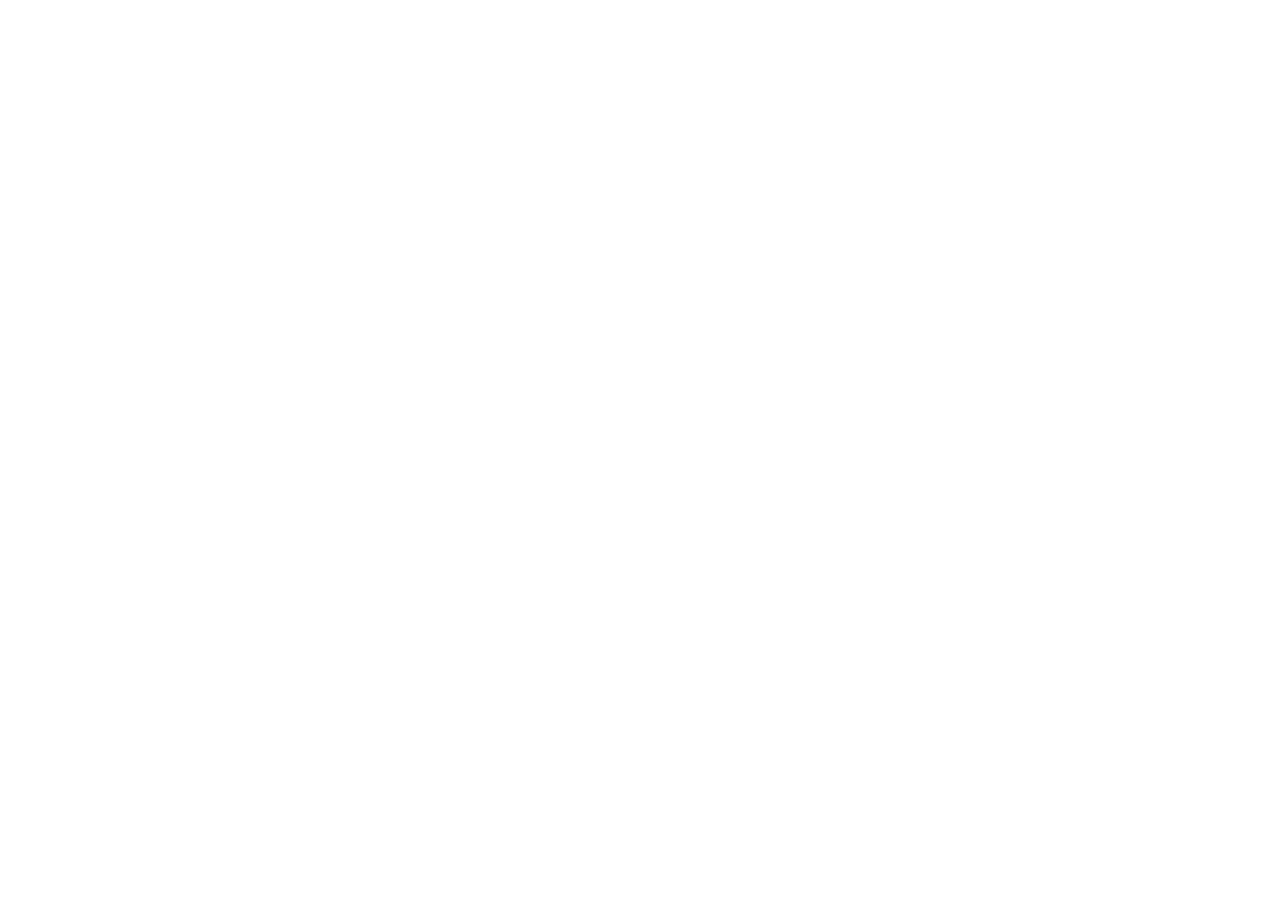
==== index.html @ 8d267d60 "files" ====
<!DOCTYPE html>
<html lang="en">
    <head>
        <meta charset="UTF-8">
        <meta name="viewport" content="width=device-width, initial-scale=1.0">
        <title>Oblig 4</title>
        <head>
            <link rel="stylesheet" href="css/home.css">
        </head>
    </head>
    <body>
        <header></header>
        <main></main>
        <footer></footer>
    </body>
</html>
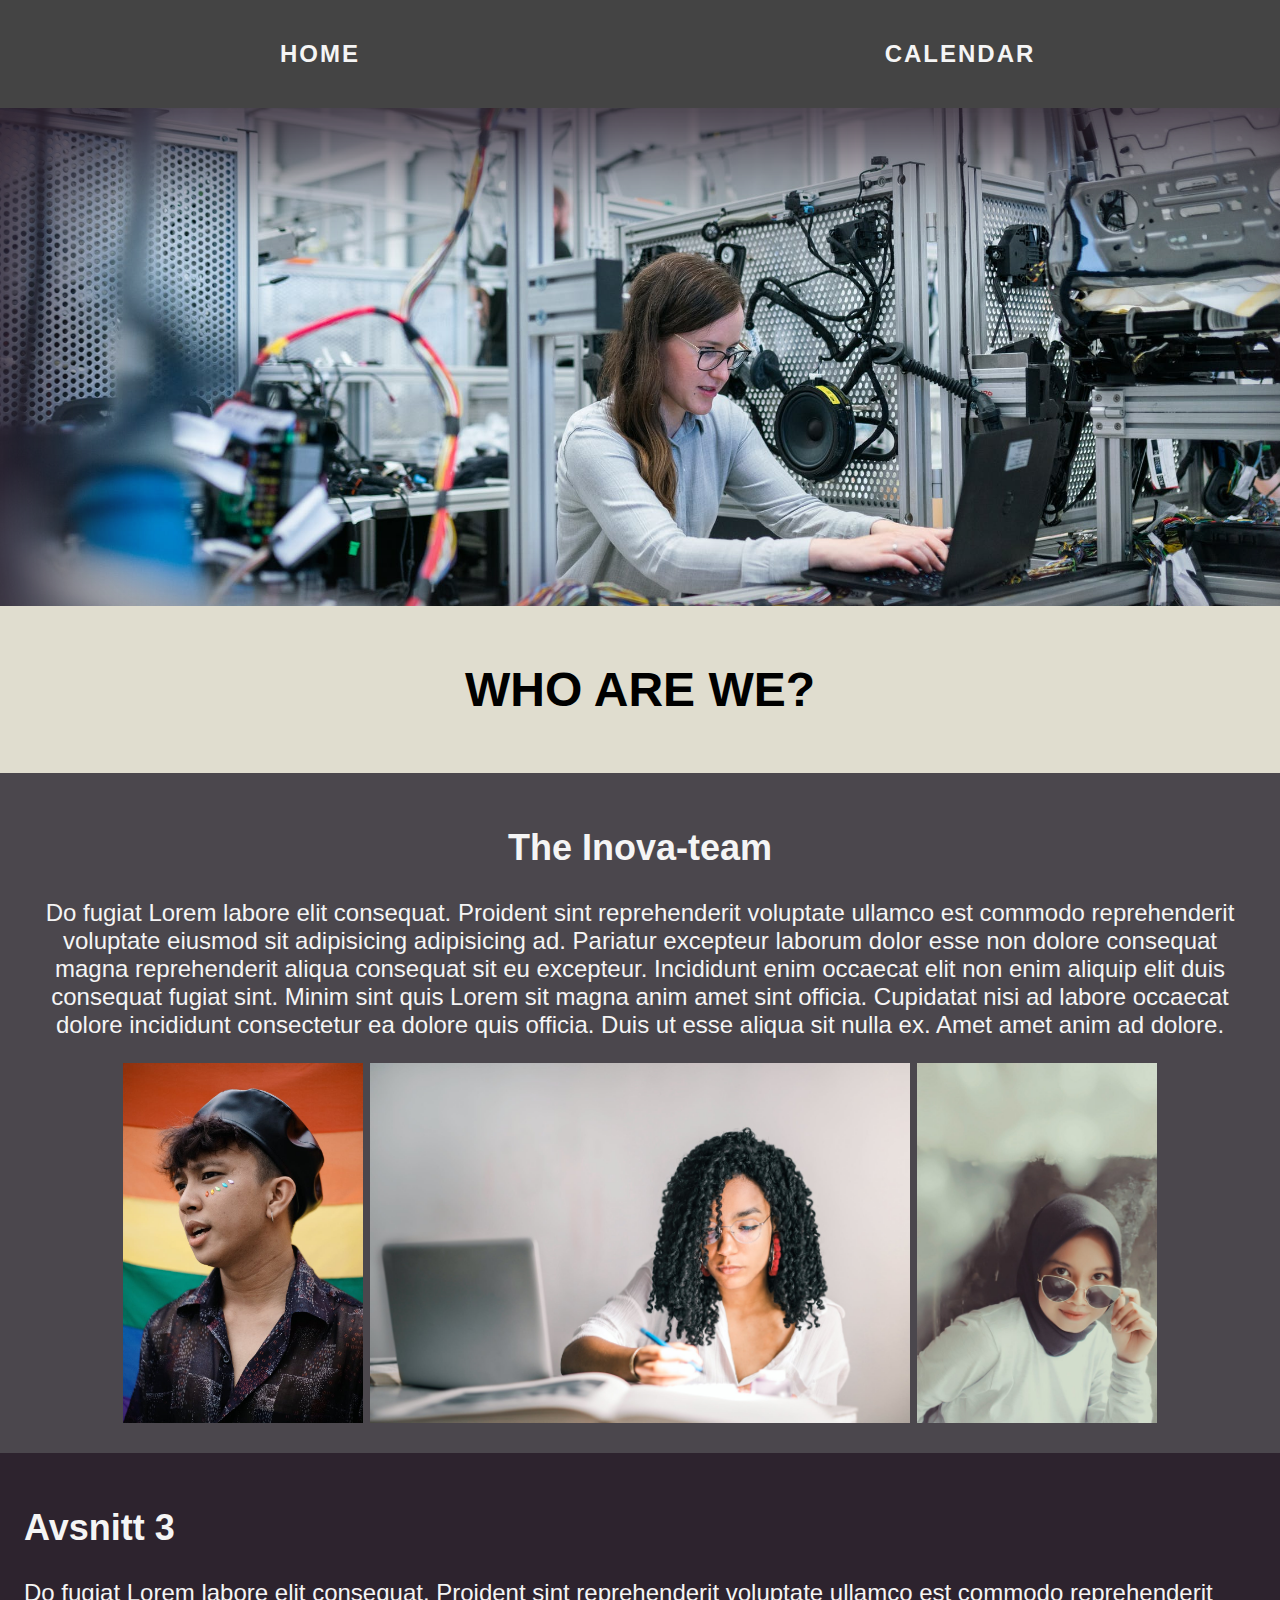
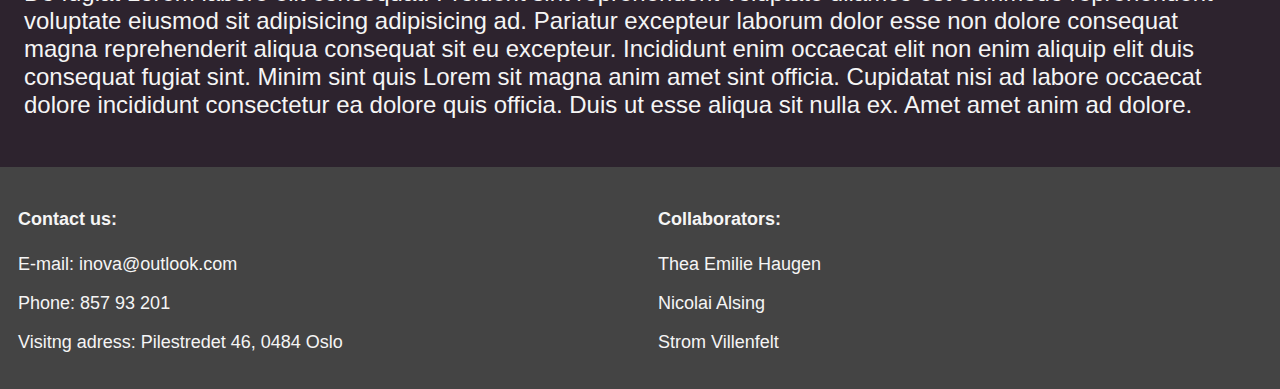
==== commit 1329cd6c: "added pictures and calendar" ====
--- a/index.html
+++ b/index.html
@@ -6,11 +6,63 @@
         <title>Oblig 4</title>
         <head>
             <link rel="stylesheet" href="css/home.css">
+            <link rel="stylesheet" href="css/navbar.css">
         </head>
     </head>
     <body>
-        <header></header>
-        <main></main>
-        <footer></footer>
+        <header>
+            <nav>
+                <a href="index.html" class="left">Home</a>
+                <a href="calendar.html" class="right">Calendar</a>
+            </nav>
+        </header>
+        <main>
+            <div id="largeImg"></div>
+            <div id="text1">
+                <h1>Who are we?</h1>
+            </div>
+            <div id="text2">
+                <h2>The Inova-team</h2>
+                <p>
+                    Do fugiat Lorem labore elit consequat. Proident sint reprehenderit voluptate ullamco est commodo reprehenderit voluptate eiusmod sit adipisicing adipisicing ad. 
+                    Pariatur excepteur laborum dolor esse non dolore consequat magna reprehenderit aliqua consequat sit eu excepteur. 
+                    Incididunt enim occaecat elit non enim aliquip elit duis consequat fugiat sint.
+
+                    Minim sint quis Lorem sit magna anim amet sint officia. Cupidatat nisi ad labore occaecat dolore incididunt consectetur ea dolore quis officia. 
+                    Duis ut esse aliqua sit nulla ex. Amet amet anim ad dolore.
+                </p>
+                <img src="images/javier_bardem.jpeg" alt="Javier Bardem">
+                <picture>
+                    <source media="(max-width:1100px)" srcset="images/safiya_carelle_small.jpg">
+                    <img src="images/safiya_carelle.jpeg" alt="Safiya Carelle">
+                  </picture>
+                <img src="images/maya_anggraeni.jpeg" alt="Maya Anggraeni">
+            </div>
+            <div id="text3">
+                <h2>Avsnitt 3</h2>
+                <p>
+                    Do fugiat Lorem labore elit consequat. Proident sint reprehenderit voluptate ullamco est commodo reprehenderit voluptate eiusmod sit adipisicing adipisicing ad. 
+                    Pariatur excepteur laborum dolor esse non dolore consequat magna reprehenderit aliqua consequat sit eu excepteur. 
+                    Incididunt enim occaecat elit non enim aliquip elit duis consequat fugiat sint.
+
+                    Minim sint quis Lorem sit magna anim amet sint officia. Cupidatat nisi ad labore occaecat dolore incididunt consectetur ea dolore quis officia. 
+                    Duis ut esse aliqua sit nulla ex. Amet amet anim ad dolore.
+                </p>
+            </div>
+        </main>
+        <footer>
+            <div>
+                <h4>Contact us:</h4>
+                <p>E-mail: inova@outlook.com</p>
+                <p>Phone: 857 93 201</p>
+                <p>Visitng adress: Pilestredet 46, 0484 Oslo</p>
+            </div>
+            <div class="adjust_right">
+                <h4>Collaborators:</h4>
+                <p>Thea Emilie Haugen</p>
+                <p>Nicolai Alsing</p>
+                <p>Strom Villenfelt</p>
+            </div>
+        </footer>
     </body>
 </html>--- a/css/home.css
+++ b/css/home.css
@@ -0,0 +1,38 @@
+main div {
+    padding: 1em;
+    font-size: x-large;
+    font-weight: 500;
+}
+#largeImg {
+    background-image: url(../images/technology2.jpeg);
+    background-size: cover;
+    background-repeat: no-repeat;
+    background-position: center right;
+    height: 50vh;
+    box-shadow: inset rgb(43, 30, 43) 2em 2em 5em;
+}
+#text1 {
+    background-color: rgb(224, 221, 207);
+    text-align: center;
+    text-transform: uppercase;
+}
+#text2 {
+    color: whitesmoke;
+    background-color: rgb(75, 71, 77);
+    text-align: center;
+}
+#text3 {
+    background-color: rgb(45, 35, 46);
+    color: whitesmoke;
+}
+
+img, picture {
+    height: 15em;
+}
+
+@media screen and (max-width: 1100px) {
+    img, picture {
+        height: auto;
+        width: 32%;
+    }
+  }--- a/css/navbar.css
+++ b/css/navbar.css
@@ -0,0 +1,54 @@
+* {
+    font-family: Arial, Helvetica, sans-serif;
+}
+
+body {
+    margin: 0;
+    min-width: 400px;
+}
+
+nav {
+    display: grid;
+    grid-template-columns: repeat(2, 1fr);
+    background-color: rgb(68, 68, 68);
+    padding: 1em 0;
+}
+
+nav a {
+    text-decoration: none;
+    color: whitesmoke;
+    padding: 1em 0 1em 0;
+    letter-spacing: 2px;
+    width: 50%;
+    text-transform: uppercase;
+    font-weight: bolder;
+    font-size: x-large;
+
+}
+
+footer {
+    display: grid;
+    grid-template-columns: repeat(2, 1fr);
+    background-color: rgb(45, 35, 46);
+    background-color: rgb(68, 68, 68);
+    color: whitesmoke;
+    padding: 1em 0;
+    font-size: large;
+}
+
+footer div {
+    width: fit-content;
+    margin-left: 1em;
+}
+
+.right {
+    margin: 0 25%;
+    text-align: center;
+    justify-self: flex-end;
+}
+.left {
+    margin: 0 25%;
+    text-align: center;
+    justify-self: flex-start;
+}
+
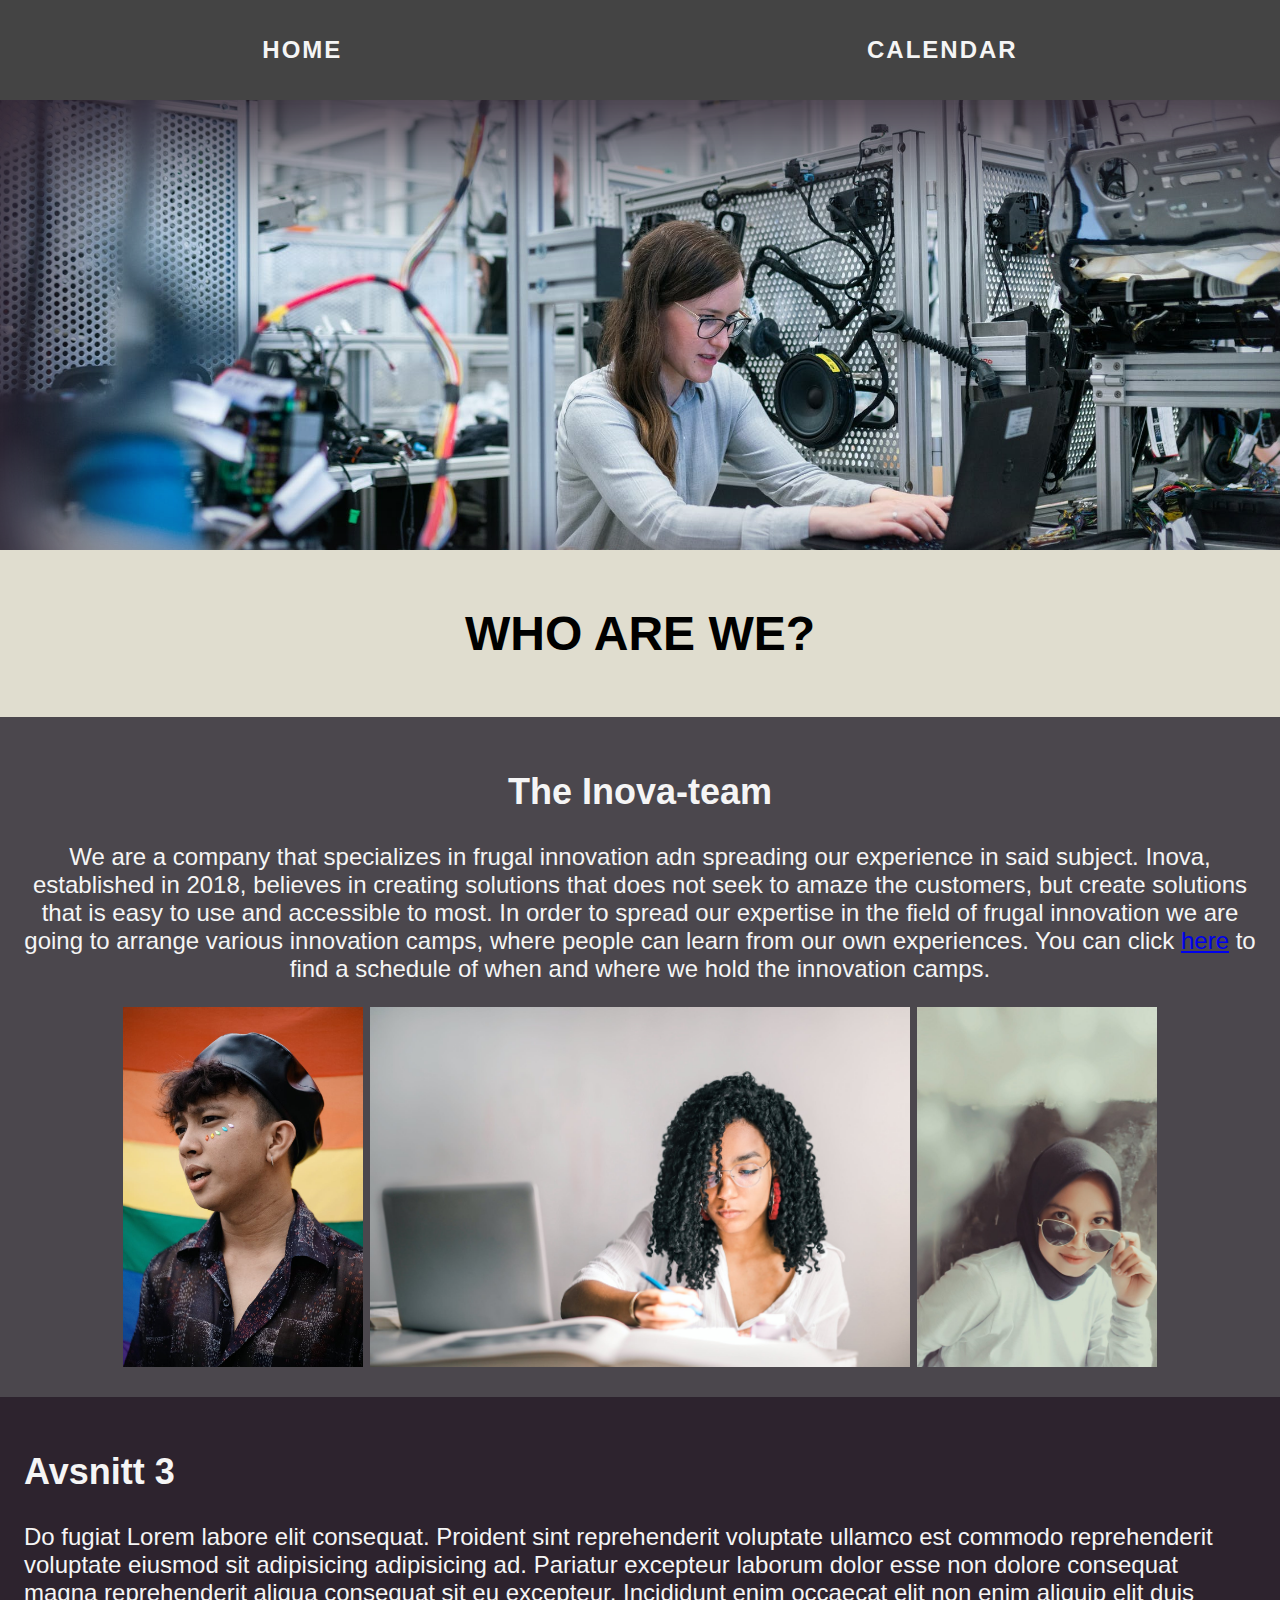
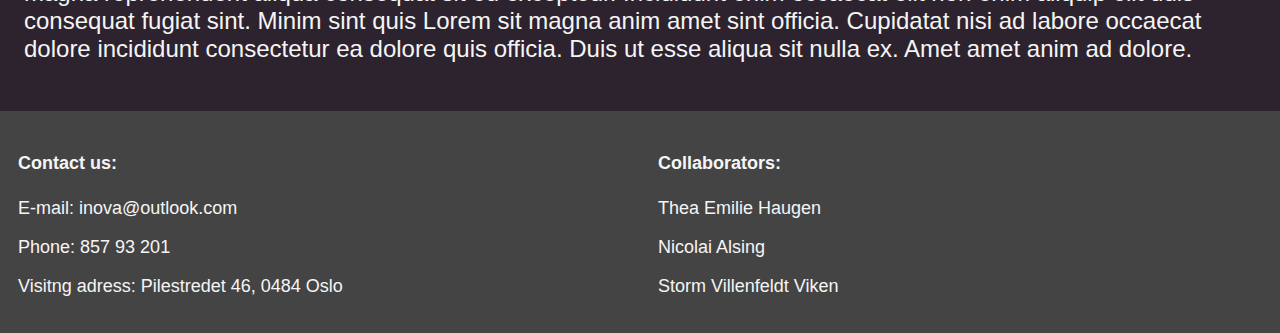
==== commit b6e417b4: "Added various text" ====
--- a/index.html
+++ b/index.html
@@ -24,12 +24,12 @@
             <div id="text2">
                 <h2>The Inova-team</h2>
                 <p>
-                    Do fugiat Lorem labore elit consequat. Proident sint reprehenderit voluptate ullamco est commodo reprehenderit voluptate eiusmod sit adipisicing adipisicing ad. 
-                    Pariatur excepteur laborum dolor esse non dolore consequat magna reprehenderit aliqua consequat sit eu excepteur. 
-                    Incididunt enim occaecat elit non enim aliquip elit duis consequat fugiat sint.
-
-                    Minim sint quis Lorem sit magna anim amet sint officia. Cupidatat nisi ad labore occaecat dolore incididunt consectetur ea dolore quis officia. 
-                    Duis ut esse aliqua sit nulla ex. Amet amet anim ad dolore.
+                    We are a company that specializes in frugal innovation adn spreading our experience in said subject.
+                    Inova, established in 2018, believes in creating solutions that does not seek to amaze the customers,
+                    but create solutions that is easy to use and accessible to most.
+                    In order to spread our expertise in the field of frugal innovation we are going to arrange various innovation camps,
+                    where people can learn from our own experiences. You can click <a id="here" href="calendar.html">here</a> to find a schedule
+                    of when and where we hold the innovation camps. 
                 </p>
                 <img src="images/javier_bardem.jpeg" alt="Javier Bardem">
                 <picture>
@@ -61,7 +61,7 @@
                 <h4>Collaborators:</h4>
                 <p>Thea Emilie Haugen</p>
                 <p>Nicolai Alsing</p>
-                <p>Strom Villenfelt</p>
+                <p>Storm Villenfeldt Viken</p>
             </div>
         </footer>
     </body>
--- a/css/navbar.css
+++ b/css/navbar.css
@@ -1,23 +1,25 @@
 * {
     font-family: Arial, Helvetica, sans-serif;
+    box-sizing: border-box;
 }
 
 body {
     margin: 0;
-    min-width: 400px;
+    min-width: 350px;
 }
 
 nav {
     display: grid;
-    grid-template-columns: repeat(2, 1fr);
+    grid-template-columns: repeat(2, auto);
     background-color: rgb(68, 68, 68);
-    padding: 1em 0;
+    padding: 0;
+    height: 100%;
 }
 
 nav a {
     text-decoration: none;
     color: whitesmoke;
-    padding: 1em 0 1em 0;
+    padding: 1.5em 0;
     letter-spacing: 2px;
     width: 50%;
     text-transform: uppercase;
@@ -52,3 +54,12 @@
     justify-self: flex-start;
 }
 
+@media screen and (max-width: 500px) {
+    nav {
+        grid-template-columns: repeat(1, auto);
+        padding: 0;
+    }
+    nav a{width: 100%;}
+    .left {margin: auto; text-align: center;}
+    .right {margin: auto; text-align: center;}
+}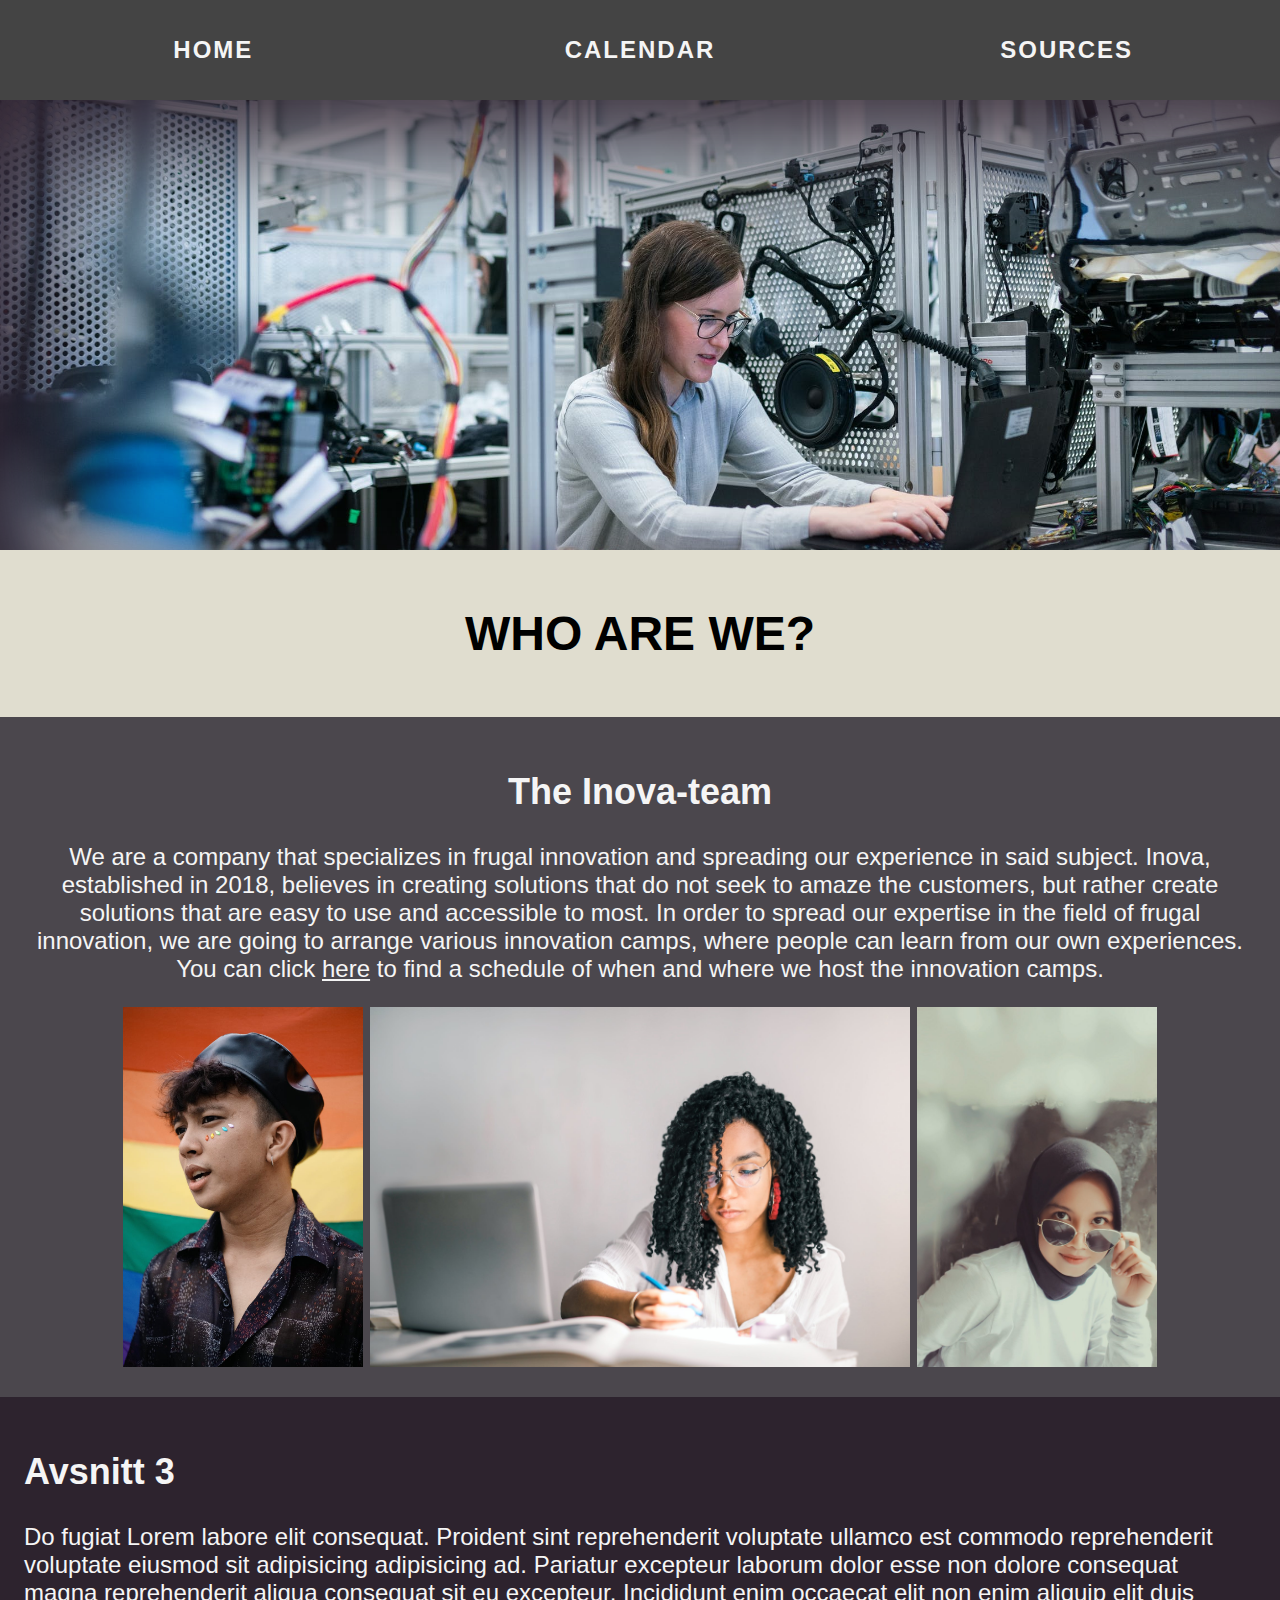
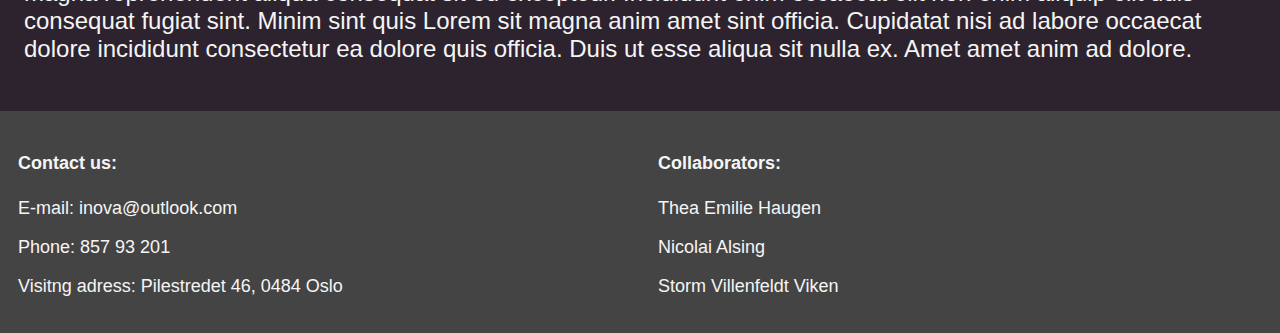
==== commit 1b03f06d: "sentrert header" ====
--- a/index.html
+++ b/index.html
@@ -12,8 +12,9 @@
     <body>
         <header>
             <nav>
-                <a href="index.html" class="left">Home</a>
-                <a href="calendar.html" class="right">Calendar</a>
+                <a href="index.html">Home</a>
+                <a href="calendar.html">Calendar</a>
+                <a href="sources.html">Sources</a>
             </nav>
         </header>
         <main>
@@ -24,12 +25,12 @@
             <div id="text2">
                 <h2>The Inova-team</h2>
                 <p>
-                    We are a company that specializes in frugal innovation adn spreading our experience in said subject.
-                    Inova, established in 2018, believes in creating solutions that does not seek to amaze the customers,
-                    but create solutions that is easy to use and accessible to most.
-                    In order to spread our expertise in the field of frugal innovation we are going to arrange various innovation camps,
+                    We are a company that specializes in frugal innovation and spreading our experience in said subject.
+                    Inova, established in 2018, believes in creating solutions that do not seek to amaze the customers,
+                    but rather create solutions that are easy to use and accessible to most.
+                    In order to spread our expertise in the field of frugal innovation, we are going to arrange various innovation camps,
                     where people can learn from our own experiences. You can click <a id="here" href="calendar.html">here</a> to find a schedule
-                    of when and where we hold the innovation camps. 
+                    of when and where we host the innovation camps. 
                 </p>
                 <img src="images/javier_bardem.jpeg" alt="Javier Bardem">
                 <picture>
--- a/css/home.css
+++ b/css/home.css
@@ -26,6 +26,10 @@
     color: whitesmoke;
 }
 
+#here {
+    color: whitesmoke;
+}
+
 img, picture {
     height: 15em;
 }
--- a/css/navbar.css
+++ b/css/navbar.css
@@ -10,7 +10,8 @@
 
 nav {
     display: grid;
-    grid-template-columns: repeat(2, auto);
+    grid-template-columns: repeat(3, 1fr);
+    justify-items: center;
     background-color: rgb(68, 68, 68);
     padding: 0;
     height: 100%;
@@ -18,6 +19,7 @@
 
 nav a {
     text-decoration: none;
+    text-align: center;
     color: whitesmoke;
     padding: 1.5em 0;
     letter-spacing: 2px;
@@ -43,17 +45,6 @@
     margin-left: 1em;
 }
 
-.right {
-    margin: 0 25%;
-    text-align: center;
-    justify-self: flex-end;
-}
-.left {
-    margin: 0 25%;
-    text-align: center;
-    justify-self: flex-start;
-}
-
 @media screen and (max-width: 500px) {
     nav {
         grid-template-columns: repeat(1, auto);
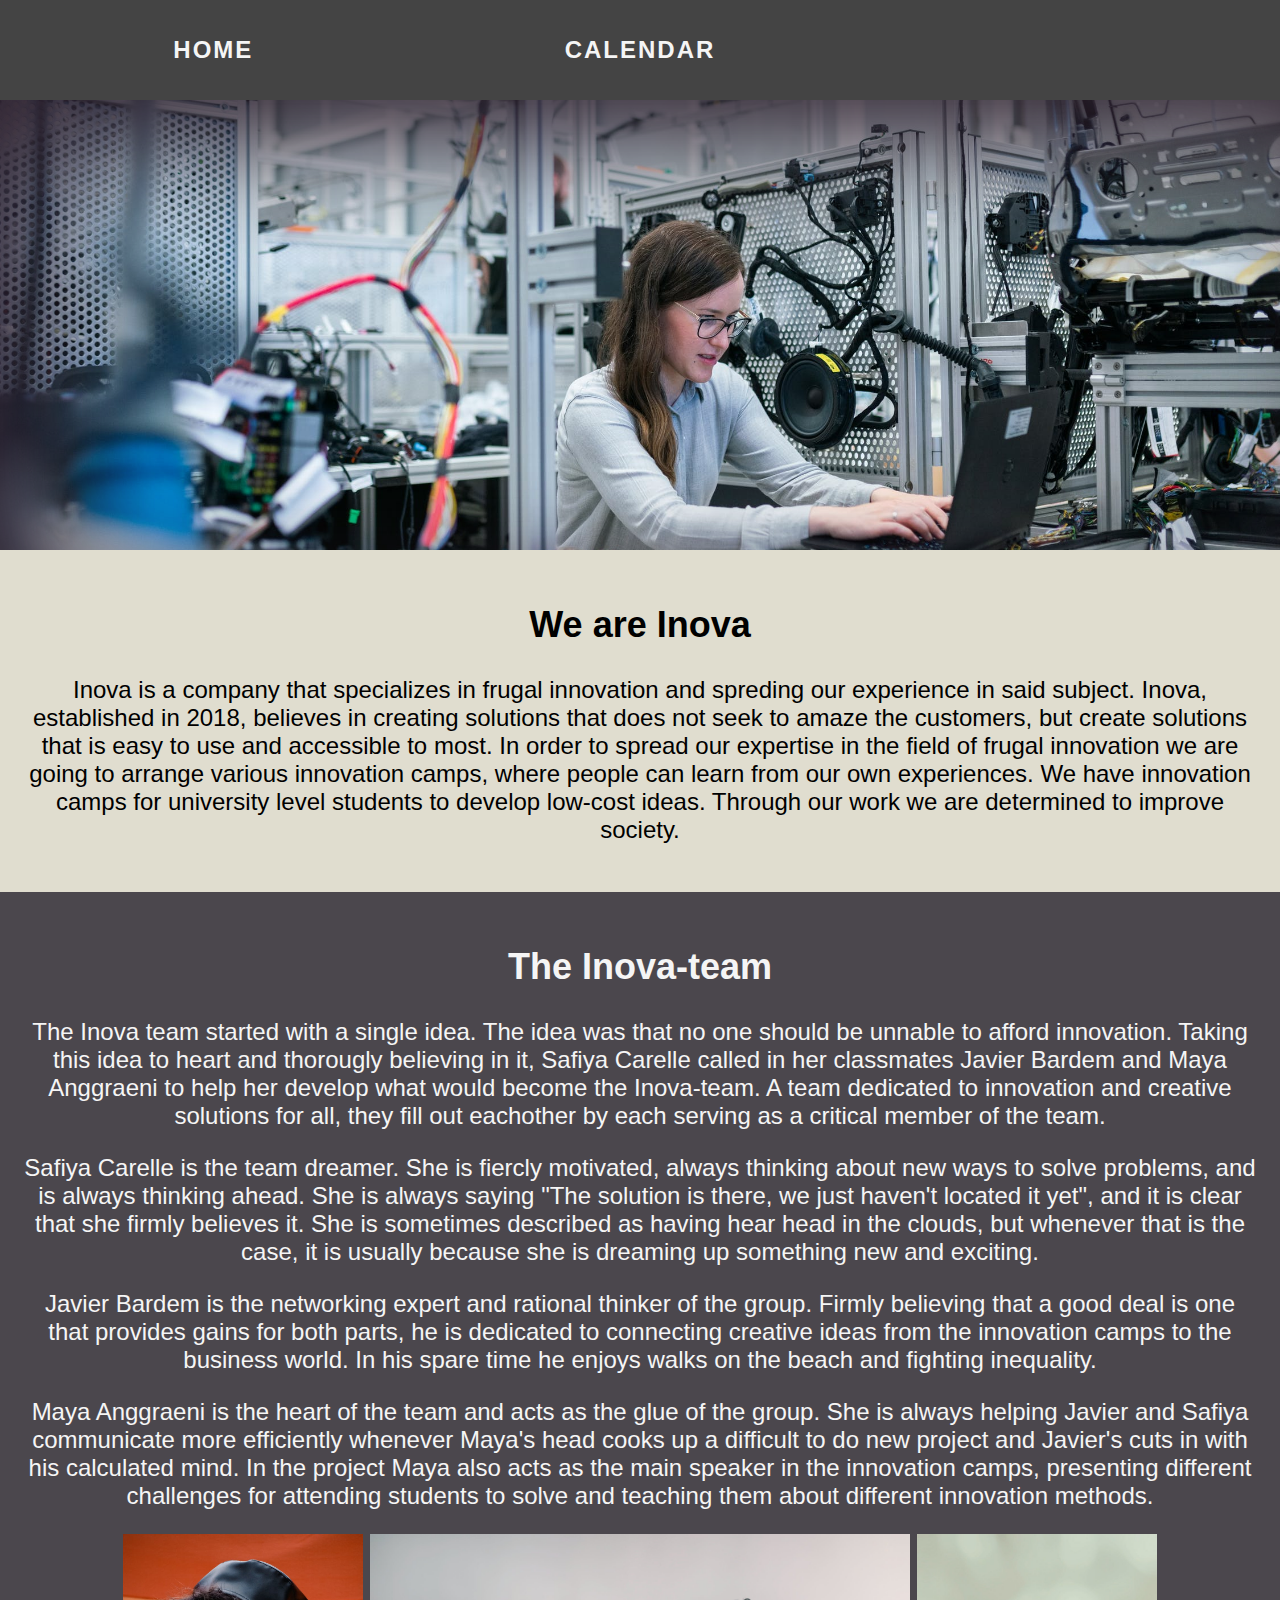
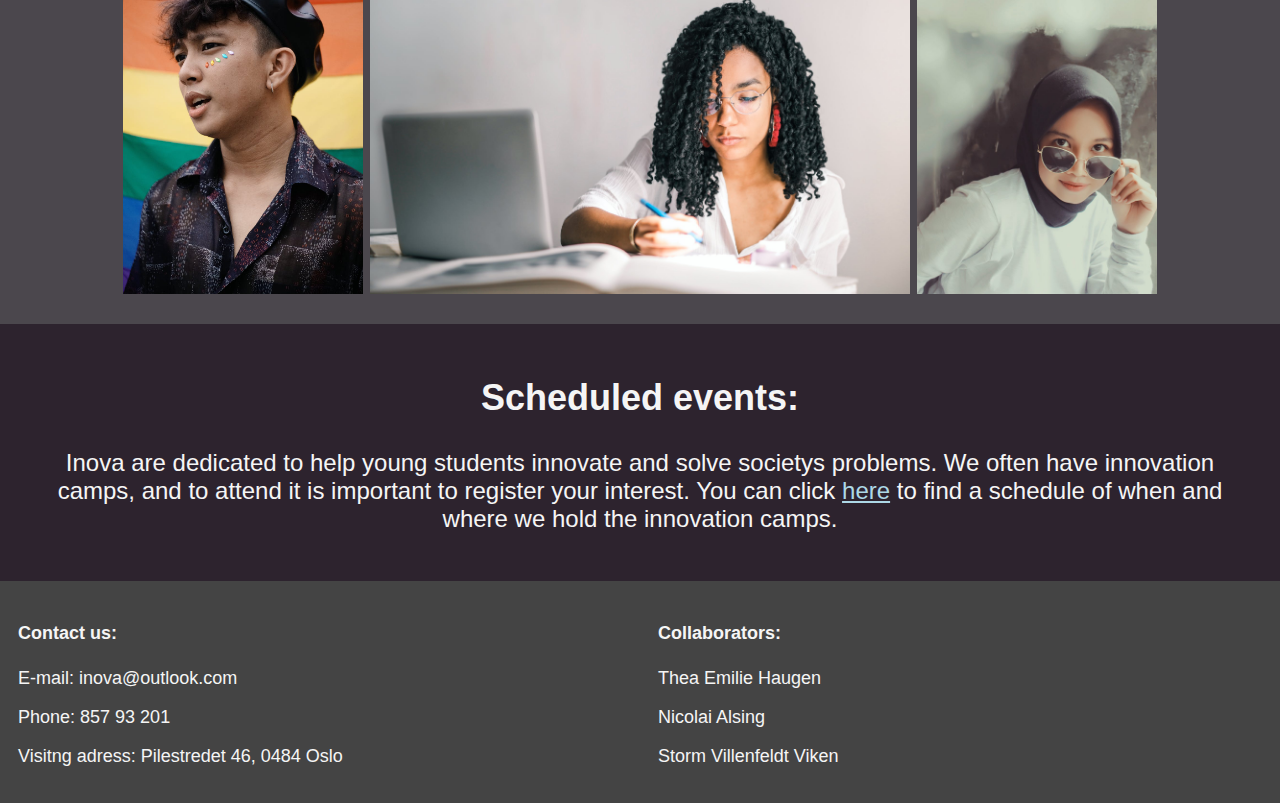
==== commit a8a85605: "descriptions av folk" ====
--- a/index.html
+++ b/index.html
@@ -12,25 +12,49 @@
     <body>
         <header>
             <nav>
-                <a href="index.html">Home</a>
-                <a href="calendar.html">Calendar</a>
-                <a href="sources.html">Sources</a>
+                <a href="index.html" class="left">Home</a>
+                <a href="calendar.html" class="right">Calendar</a>
             </nav>
         </header>
         <main>
             <div id="largeImg"></div>
             <div id="text1">
-                <h1>Who are we?</h1>
+                <h2>We are Inova</h2>
+                <p> Inova is a company that specializes in frugal innovation and spreding our experience in said subject.
+                    Inova, established in 2018, believes in creating solutions that does not seek to amaze the customers,
+                    but create solutions that is easy to use and accessible to most. 
+                    In order to spread our expertise in the field of frugal innovation we are going to arrange various innovation camps,
+                    where people can learn from our own experiences.
+                    We have innovation camps for university level students to develop low-cost ideas. Through our work
+                    we are determined to improve society.
+                </p>
             </div>
             <div id="text2">
                 <h2>The Inova-team</h2>
                 <p>
-                    We are a company that specializes in frugal innovation and spreading our experience in said subject.
-                    Inova, established in 2018, believes in creating solutions that do not seek to amaze the customers,
-                    but rather create solutions that are easy to use and accessible to most.
-                    In order to spread our expertise in the field of frugal innovation, we are going to arrange various innovation camps,
-                    where people can learn from our own experiences. You can click <a id="here" href="calendar.html">here</a> to find a schedule
-                    of when and where we host the innovation camps. 
+                    The Inova team started with a single idea. The idea was that no one should be unnable
+                    to afford innovation. Taking this idea to heart and thorougly believing in it, Safiya Carelle called in her classmates 
+                    Javier Bardem and Maya Anggraeni to help her develop what would become the Inova-team. A team 
+                    dedicated to innovation and creative solutions for all, they fill out eachother by each serving as a 
+                    critical member of the team. 
+                </p>
+                <p>
+                    Safiya Carelle is the team dreamer. She is fiercly motivated, always thinking about new ways to solve
+                    problems, and is always thinking ahead.
+                    She is always saying "The solution is there, we just haven't located it yet", and it is clear that
+                    she firmly believes it. She is sometimes described as having hear head in the clouds, but whenever that is
+                    the case, it is usually because she is dreaming up something new and exciting.
+
+                </p>
+                    Javier Bardem is the networking expert and rational thinker of the group. Firmly believing that a good deal is one
+                    that provides gains for both parts, he is dedicated to connecting creative ideas from the innovation
+                    camps to the business world. In his spare time he enjoys walks on the beach and fighting inequality.
+                <p> 
+                    Maya Anggraeni is the heart of the team and acts as the glue of the group. She is always helping Javier and Safiya
+                    communicate more efficiently whenever Maya's head cooks up a difficult to do new project and Javier's cuts in with his calculated
+                    mind. In the project Maya also acts as the main speaker in the innovation camps, presenting different challenges 
+                    for attending students to solve and teaching them about different innovation methods.
+
                 </p>
                 <img src="images/javier_bardem.jpeg" alt="Javier Bardem">
                 <picture>
@@ -40,14 +64,13 @@
                 <img src="images/maya_anggraeni.jpeg" alt="Maya Anggraeni">
             </div>
             <div id="text3">
-                <h2>Avsnitt 3</h2>
+                <h2>Scheduled events:</h2>
                 <p>
-                    Do fugiat Lorem labore elit consequat. Proident sint reprehenderit voluptate ullamco est commodo reprehenderit voluptate eiusmod sit adipisicing adipisicing ad. 
-                    Pariatur excepteur laborum dolor esse non dolore consequat magna reprehenderit aliqua consequat sit eu excepteur. 
-                    Incididunt enim occaecat elit non enim aliquip elit duis consequat fugiat sint.
+                    Inova are dedicated to help young students innovate and solve societys problems.
+                    We often have innovation camps, and to attend it is important to register your interest.
+                    You can click <a id="here" href="calendar.html">here</a> to find a schedule
+                    of when and where we hold the innovation camps. 
 
-                    Minim sint quis Lorem sit magna anim amet sint officia. Cupidatat nisi ad labore occaecat dolore incididunt consectetur ea dolore quis officia. 
-                    Duis ut esse aliqua sit nulla ex. Amet amet anim ad dolore.
                 </p>
             </div>
         </main>
--- a/css/home.css
+++ b/css/home.css
@@ -14,7 +14,6 @@
 #text1 {
     background-color: rgb(224, 221, 207);
     text-align: center;
-    text-transform: uppercase;
 }
 #text2 {
     color: whitesmoke;
@@ -24,10 +23,10 @@
 #text3 {
     background-color: rgb(45, 35, 46);
     color: whitesmoke;
+    text-align: center;
 }
-
-#here {
-    color: whitesmoke;
+#text3 p a{
+    color: lightblue;
 }
 
 img, picture {
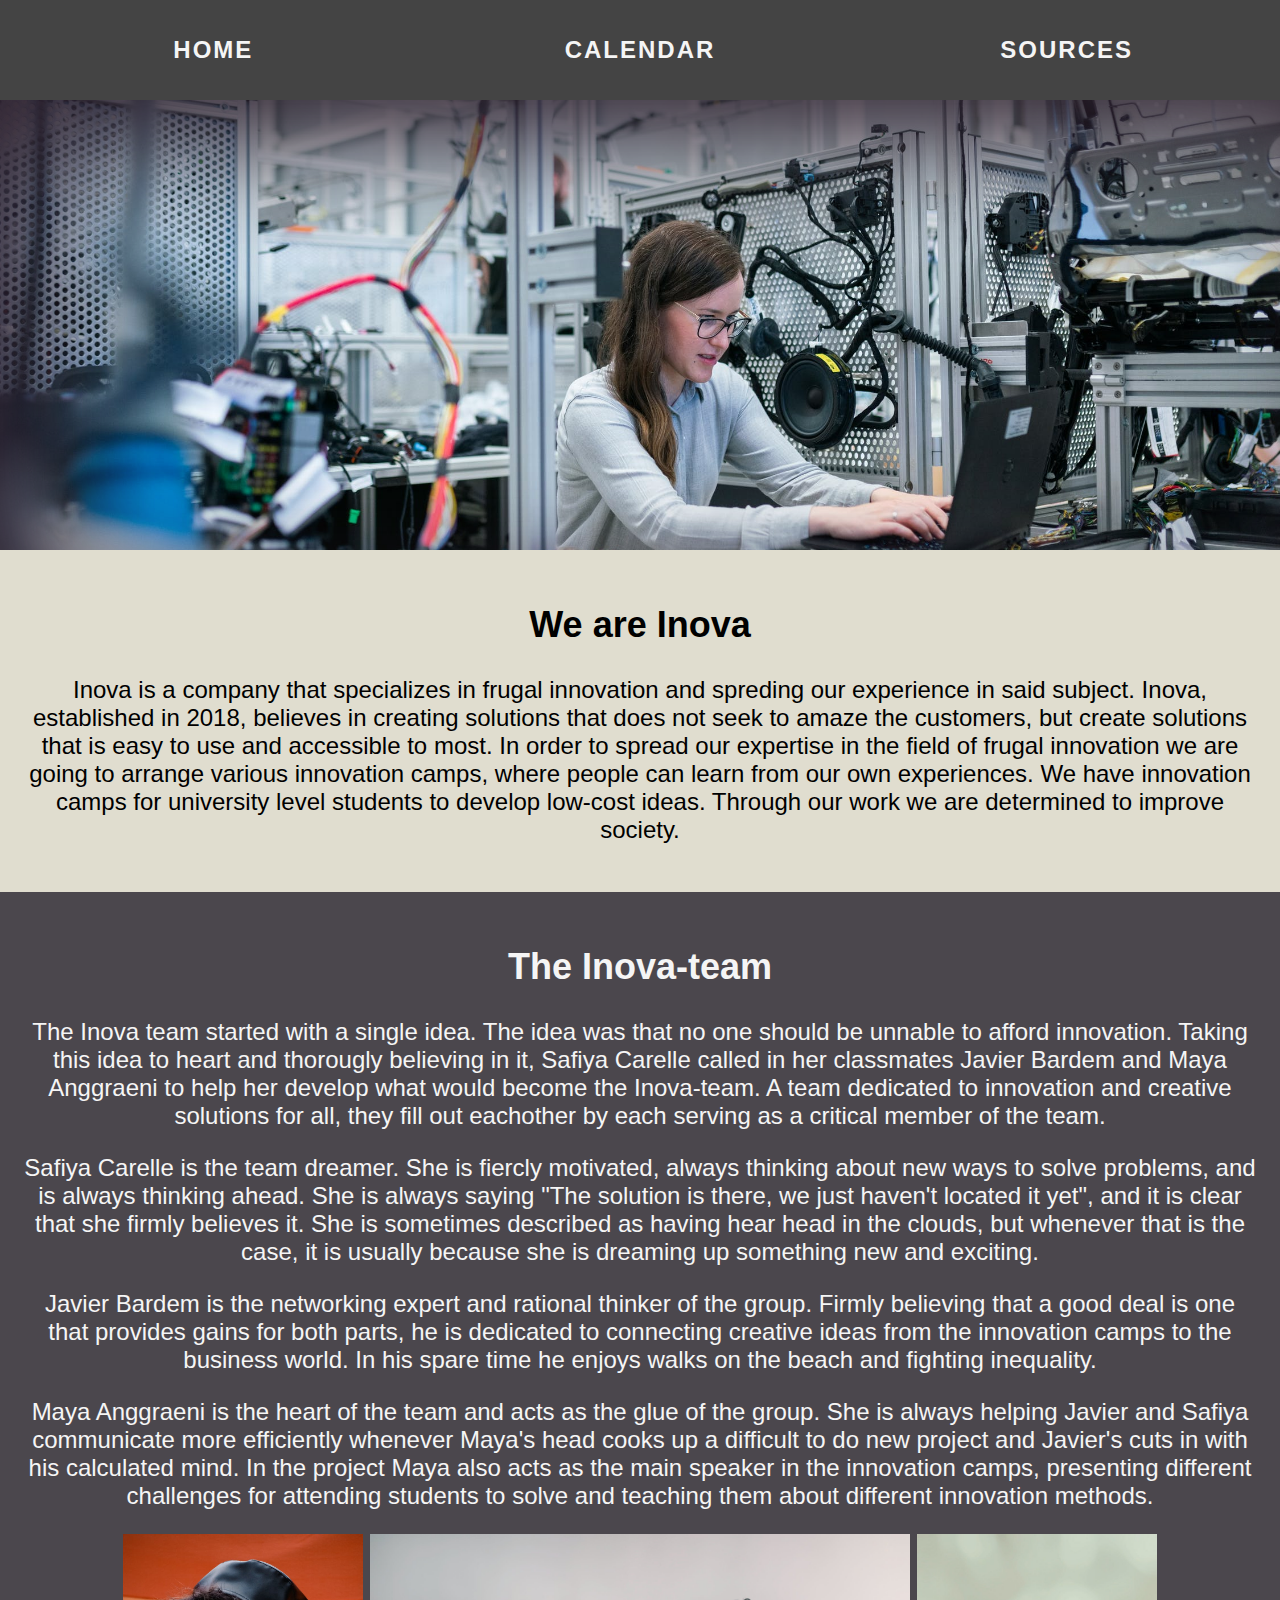
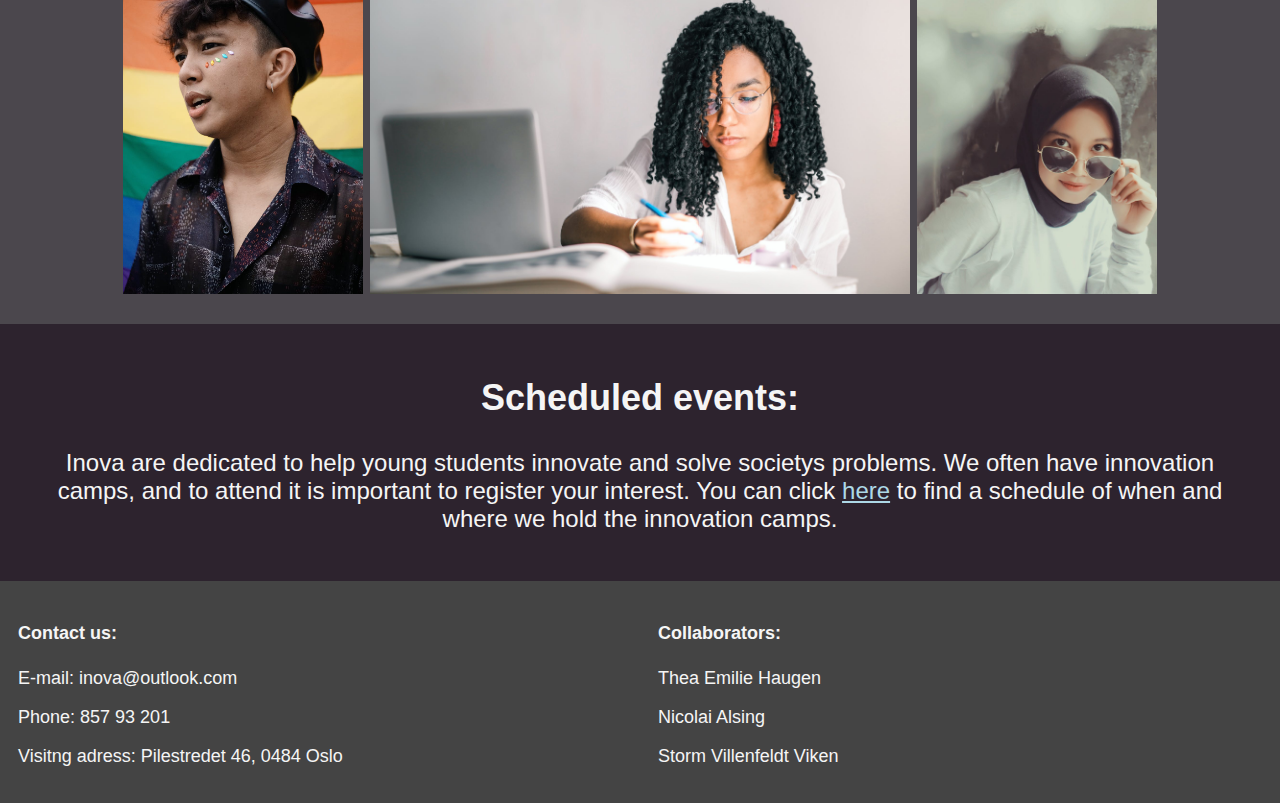
==== commit 77e40eeb: "cleanup" ====
--- a/index.html
+++ b/index.html
@@ -12,8 +12,9 @@
     <body>
         <header>
             <nav>
-                <a href="index.html" class="left">Home</a>
-                <a href="calendar.html" class="right">Calendar</a>
+                <a href="index.html">Home</a>
+                <a href="calendar.html">Calendar</a>
+                <a href="sources.html">Sources</a>
             </nav>
         </header>
         <main>
--- a/css/home.css
+++ b/css/home.css
@@ -29,8 +29,16 @@
     color: lightblue;
 }
 
+#here {
+    color: whitesmoke;
+}
+
 img, picture {
     height: 15em;
+}
+
+main div p a {
+    color: whitesmoke;
 }
 
 @media screen and (max-width: 1100px) {
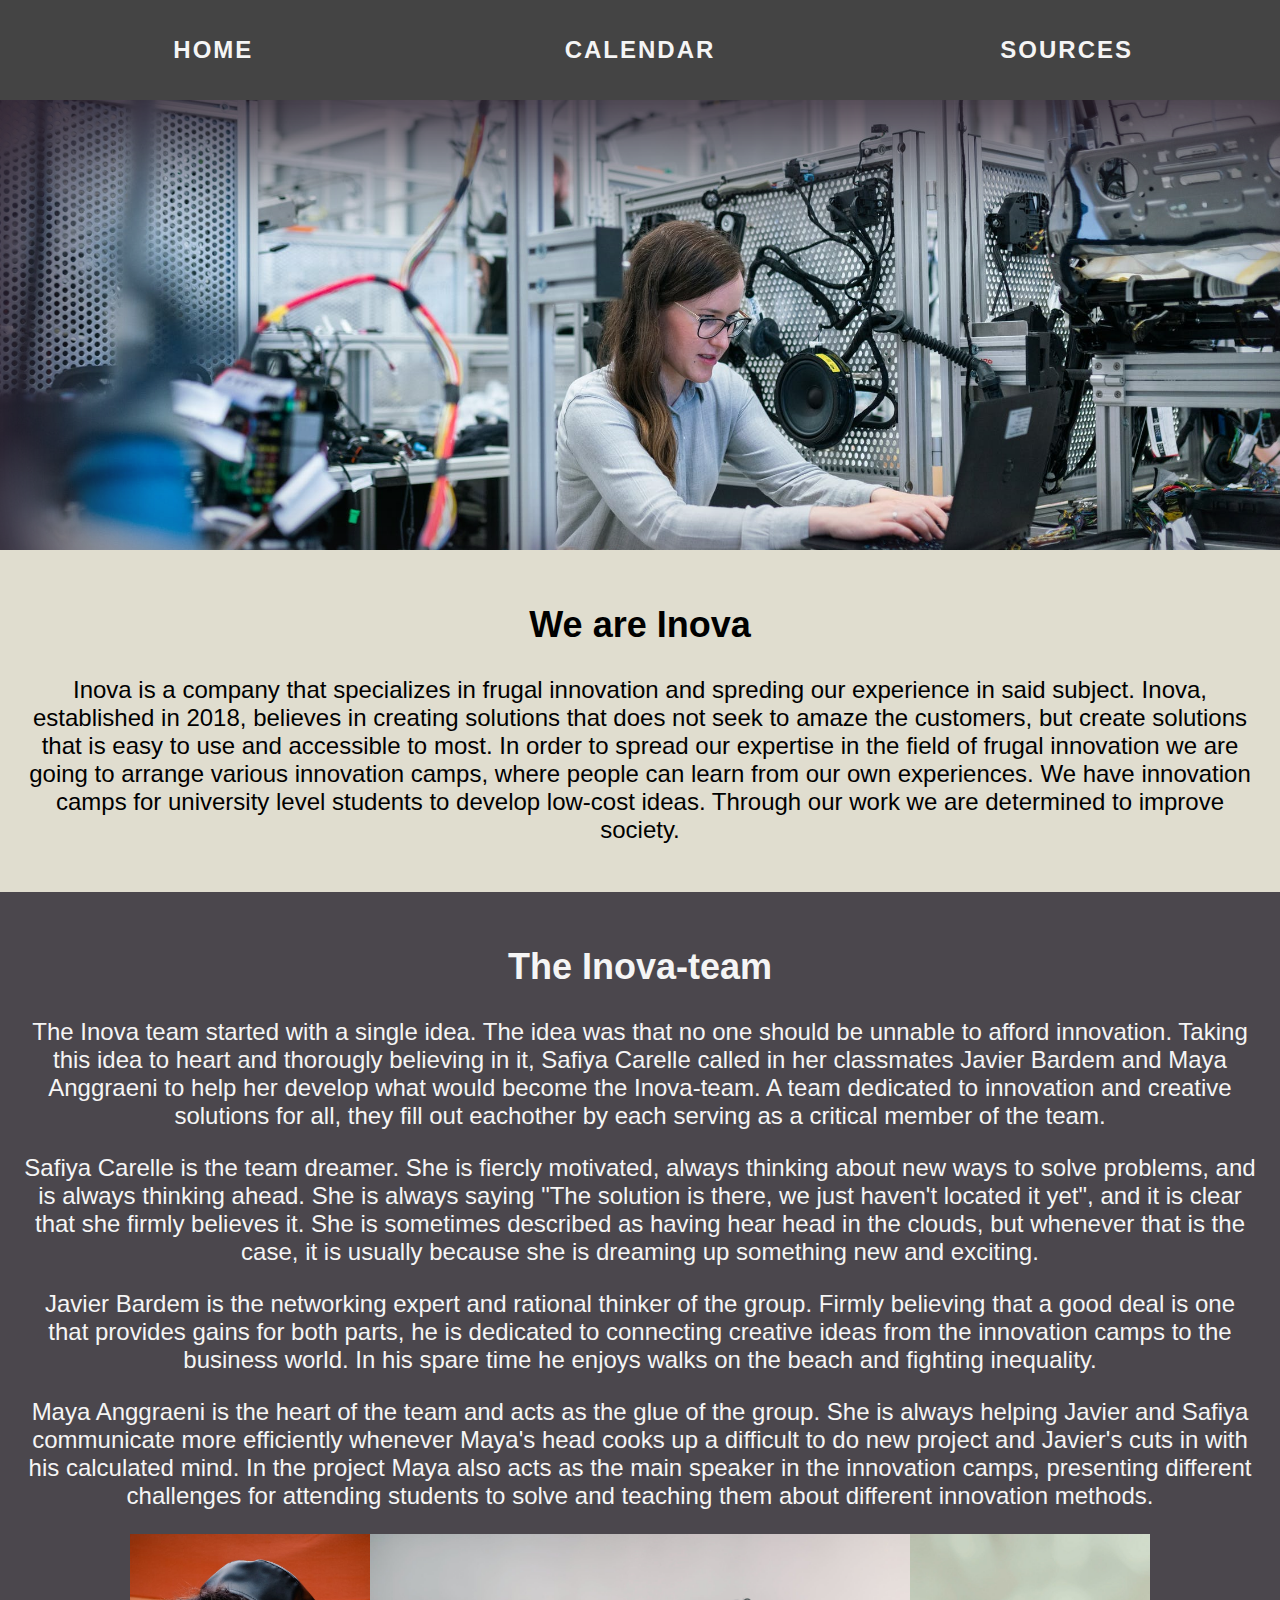
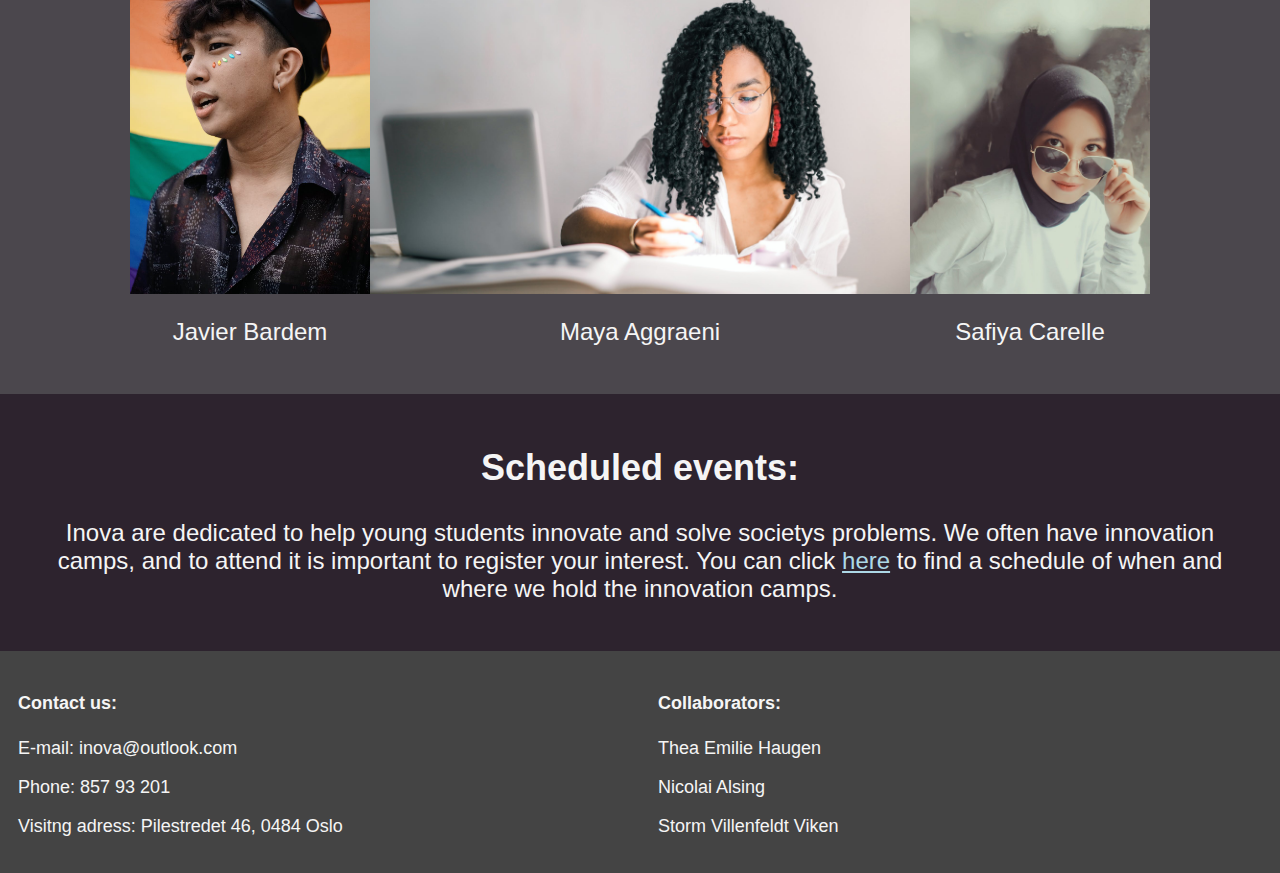
==== commit cdeb3092: "ferdig?" ====
--- a/index.html
+++ b/index.html
@@ -21,7 +21,8 @@
             <div id="largeImg"></div>
             <div id="text1">
                 <h2>We are Inova</h2>
-                <p> Inova is a company that specializes in frugal innovation and spreding our experience in said subject.
+                <p> 
+                    Inova is a company that specializes in frugal innovation and spreding our experience in said subject.
                     Inova, established in 2018, believes in creating solutions that does not seek to amaze the customers,
                     but create solutions that is easy to use and accessible to most. 
                     In order to spread our expertise in the field of frugal innovation we are going to arrange various innovation camps,
@@ -47,9 +48,11 @@
                     the case, it is usually because she is dreaming up something new and exciting.
 
                 </p>
+                <p>
                     Javier Bardem is the networking expert and rational thinker of the group. Firmly believing that a good deal is one
                     that provides gains for both parts, he is dedicated to connecting creative ideas from the innovation
                     camps to the business world. In his spare time he enjoys walks on the beach and fighting inequality.
+                </p>
                 <p> 
                     Maya Anggraeni is the heart of the team and acts as the glue of the group. She is always helping Javier and Safiya
                     communicate more efficiently whenever Maya's head cooks up a difficult to do new project and Javier's cuts in with his calculated
@@ -57,12 +60,18 @@
                     for attending students to solve and teaching them about different innovation methods.
 
                 </p>
-                <img src="images/javier_bardem.jpeg" alt="Javier Bardem">
-                <picture>
-                    <source media="(max-width:1100px)" srcset="images/safiya_carelle_small.jpg">
-                    <img src="images/safiya_carelle.jpeg" alt="Safiya Carelle">
-                  </picture>
-                <img src="images/maya_anggraeni.jpeg" alt="Maya Anggraeni">
+                <div class="container">
+                    <img src="images/javier_bardem.jpeg" alt="Javier Bardem">
+                    <picture>
+                        <source media="(max-width:1100px)" srcset="images/safiya_carelle_small.jpg">
+                        <img src="images/safiya_carelle.jpeg" alt="Safiya Carelle">
+                    </picture>
+                    <img src="images/maya_anggraeni.jpeg" alt="Maya Aggraeni">
+                    <p>Javier Bardem</p>
+                    <p>Maya Aggraeni</p>
+                    <p>Safiya Carelle</p>
+                </div>
+                
             </div>
             <div id="text3">
                 <h2>Scheduled events:</h2>
--- a/css/home.css
+++ b/css/home.css
@@ -10,6 +10,13 @@
     background-position: center right;
     height: 50vh;
     box-shadow: inset rgb(43, 30, 43) 2em 2em 5em;
+}
+.container {
+    display: grid;
+    grid-template-columns: repeat(3, auto);
+    width: fit-content;
+    padding: 0;
+    margin: 0 auto;
 }
 #text1 {
     background-color: rgb(224, 221, 207);
@@ -41,9 +48,16 @@
     color: whitesmoke;
 }
 
-@media screen and (max-width: 1100px) {
+@media screen and (max-width: 800px) {
     img, picture {
+        width: 100%;
         height: auto;
-        width: 32%;
+    }
+    .container {
+        grid-template-columns: repeat(3, 1fr);
+        width: 100%;
+    }
+    .container p {
+        font-size: large;
     }
   }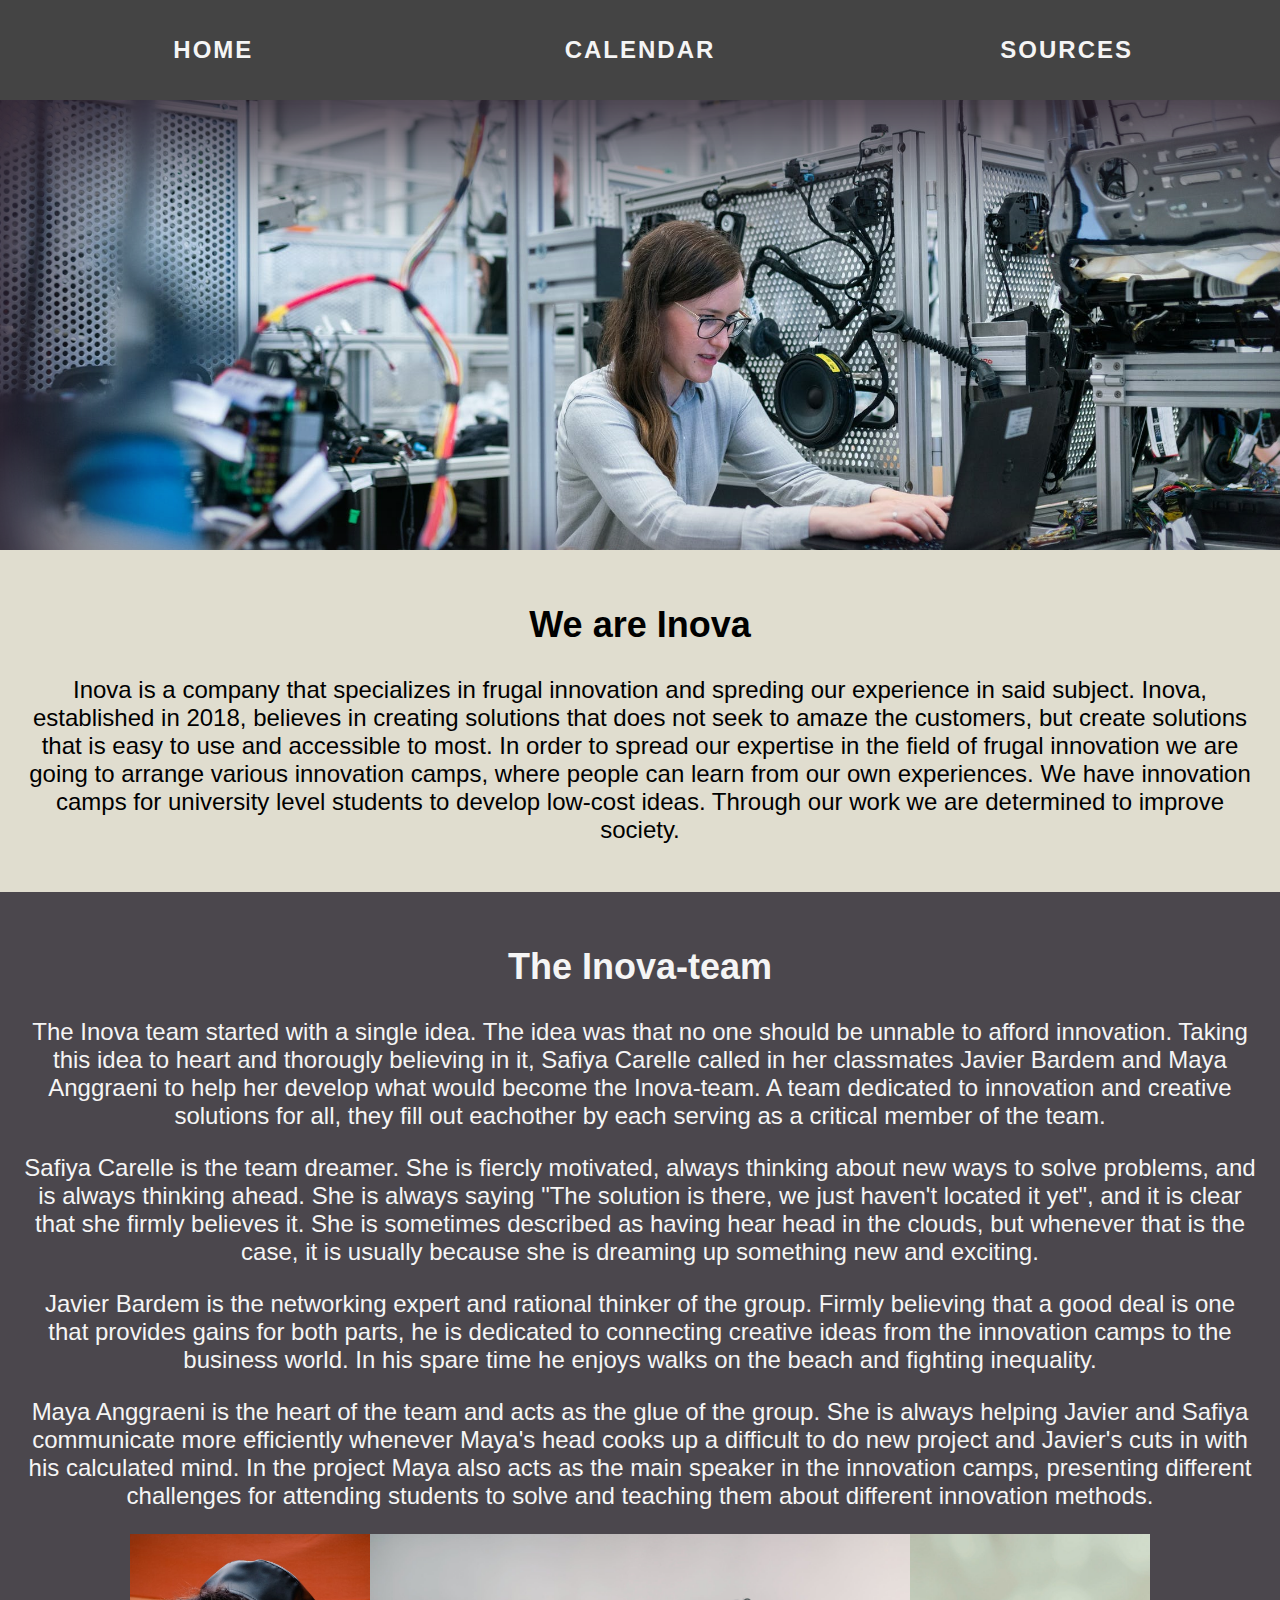
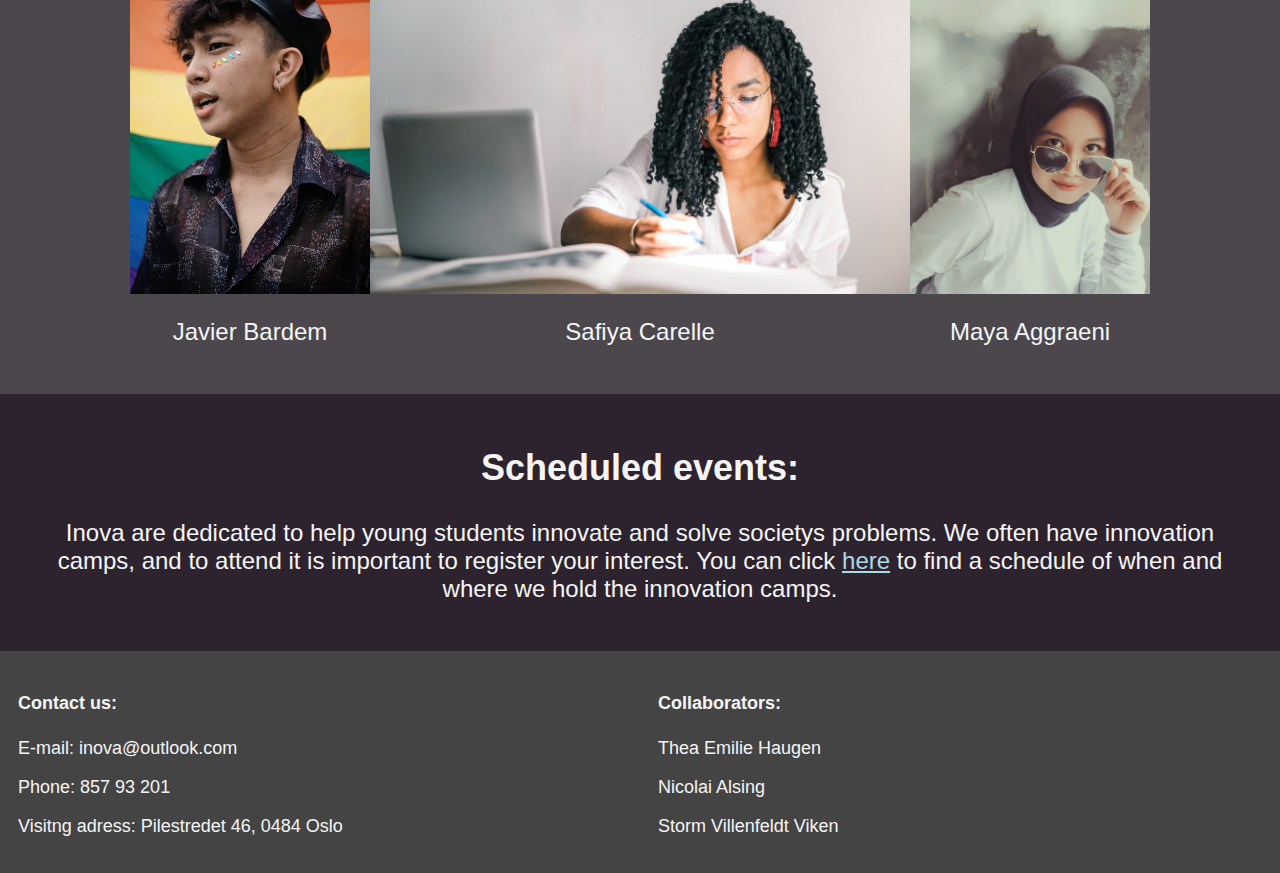
==== commit 5908e988: "Update index.html" ====
--- a/index.html
+++ b/index.html
@@ -68,8 +68,8 @@
                     </picture>
                     <img src="images/maya_anggraeni.jpeg" alt="Maya Aggraeni">
                     <p>Javier Bardem</p>
+                    <p>Safiya Carelle</p>
                     <p>Maya Aggraeni</p>
-                    <p>Safiya Carelle</p>
                 </div>
                 
             </div>
